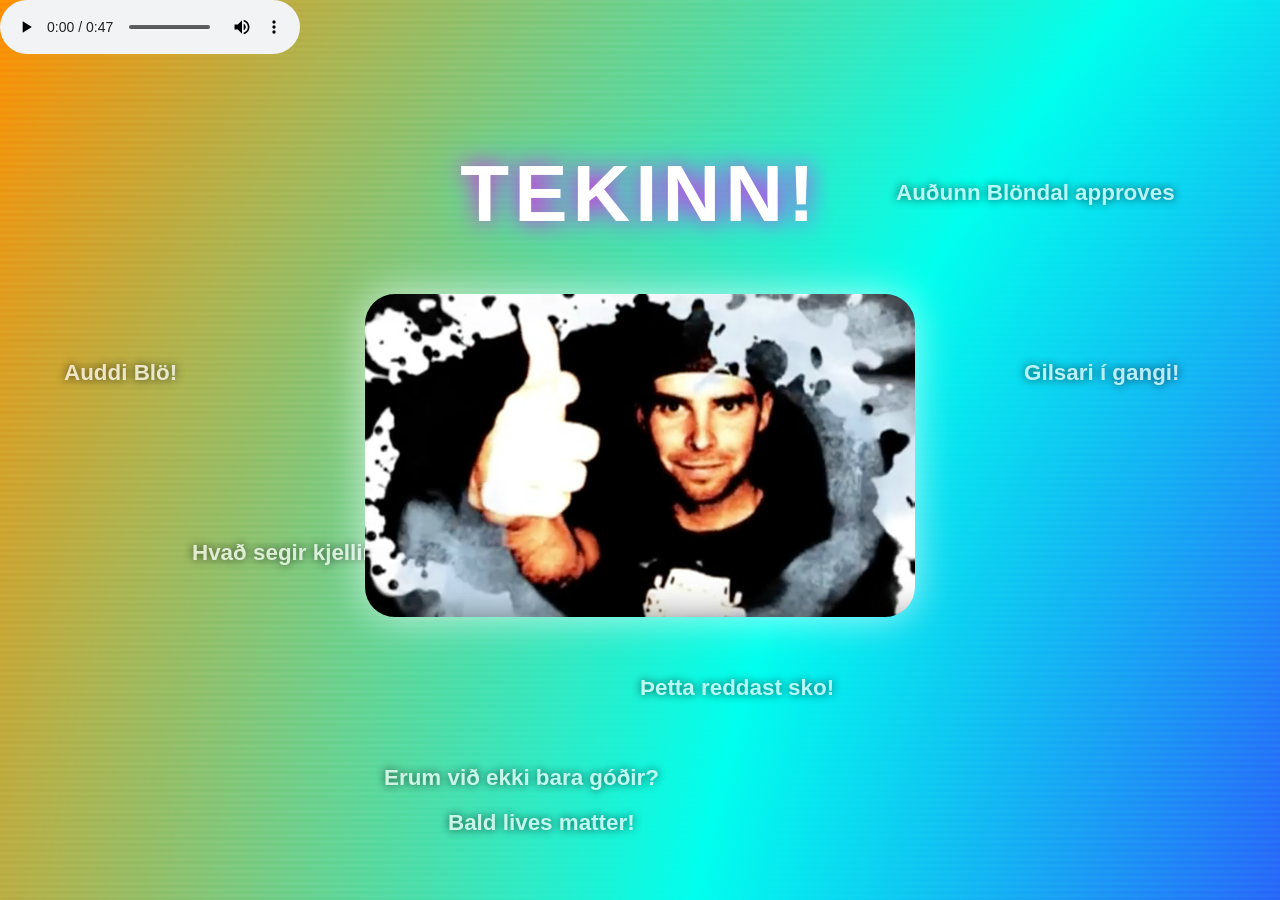
==== index.html @ b07363fd "Replace audio element and update button functionality" ====
<!DOCTYPE html>
<html lang="en">
<head>
<!-- Google tag (gtag.js) -->
<script async src="https://www.googletagmanager.com/gtag/js?id=G-28730J465E"></script>
<script>
  window.dataLayer = window.dataLayer || [];
  function gtag(){dataLayer.push(arguments);}
  gtag('js', new Date());

  gtag('config', 'G-28730J465E');
</script>
<script async src="https://pagead2.googlesyndication.com/pagead/js/adsbygoogle.js?client=ca-pub-3914055246394902"
     crossorigin="anonymous"></script>

<meta charset="UTF-8" />
<meta name="viewport" content="width=device-width, initial-scale=1.0" />
<title>TEKINN</title>
<link rel="preconnect" href="https://fonts.googleapis.com">
<link rel="preconnect" href="https://fonts.gstatic.com" crossorigin>
<link href="https://fonts.googleapis.com/css2?family=Orbitron:wght@400;700&family=Montserrat:wght@300;600&a… rel="stylesheet">
 
  <style>
    body {
      margin: 0;
      padding: 0;
      background: radial-gradient(circle at center, #ff0099, #4200ff, #00ffee, #ff8c00);
      background-size: 400% 400%;
      animation: bgShift 12s ease infinite;
      color: white;
      font-family: 'Montserrat', sans-serif;
      overflow-x: hidden;
    }
 
    @keyframes bgShift {
      0% { background-position: 0% 50%; }
      50% { background-position: 100% 50%; }
      100% { background-position: 0% 50%; }
    }
 
    /* Flying rotating quotes */
    .quote {
      position: absolute;
      color: #fff;
      font-size: 1.4rem;
      font-weight: 600;
      opacity: 0.7;
      animation: floatQuote 12s linear infinite;
      pointer-events: none;
      text-shadow: 0 0 10px black;
    }
 
    @keyframes floatQuote {
      0% { transform: translateY(0) rotate(0deg); opacity: 0.3; }
      50% { transform: translateY(-200px) rotate(180deg); opacity: 1; }
      100% { transform: translateY(0) rotate(360deg); opacity: 0.3; }
    }
 
    .container {
      text-align: center;
      margin-top: 10vh;
      position: relative;
      z-index: 10;
    }
 
    h1 {
      font-family: 'Orbitron', sans-serif;
      font-size: 5rem;
      letter-spacing: 5px;
      text-shadow: 0 0 25px #ff00f2, 0 0 50px #00ffe1;
      transition: all 0.3s;
      cursor: pointer;
      animation: pulse 3s infinite alternate;
    }
 
    h1:hover {
      transform: scale(1.15) rotate(4deg);
    }
 
    @keyframes pulse {
      from { text-shadow: 0 0 20px #ff00f2; }
      to { text-shadow: 0 0 60px #00ffe1; }
    }
 
    img {
      width: 55%;
      max-width: 550px;
      border-radius: 30px;
      box-shadow: 0 0 40px rgba(255, 255, 255, 0.7);
      animation: float 5s ease-in-out infinite;
      transition: 0.4s;
      cursor: pointer;
    }
 
    /* Hover chaos */
    img:hover {
      transform: scale(1.2) rotate(8deg);
      filter: hue-rotate(150deg) saturate(2);
      box-shadow: 0 0 80px #ffffff;
    }
 
    @keyframes float {
      0% { transform: translateY(0px); }
      50% { transform: translateY(-20px); }
      100% { transform: translateY(0px); }
    }
 
    /* Scanlines for retro chaos */
    .scanline {
      position: fixed;
      top: 0;
      left: 0;
      width: 100%;
      height: 100%;
      background: repeating-linear-gradient(
        to bottom,
        rgba(255,255,255,0.05) 0px,
        rgba(255,255,255,0.05) 3px,
        transparent 3px,
        transparent 6px
      );
      pointer-events: none;
      mix-blend-mode: overlay;
      animation: scan 7s linear infinite;
    }
 
    @keyframes scan {
      0% { transform: translateY(-100%); }
      100% { transform: translateY(100%); }
    }
 
  </style>
</head>
 
<body>
  <audio controls>
    <source src="nidurhal.mp3" type="audio/mpeg">
  </audio>
  <div class="scanline"></div>

  <div class="quote" style="top: 40%; left: 5%; animation-delay: 0s;">Auddi Blö!</div>
  <div class="quote" style="top: 60%; left: 15%; animation-delay: 2s;">Hvað segir kjellinn!</div>
  <div class="quote" style="top: 40%; left: 80%; animation-delay: 4s;">Gilsari í gangi!</div>
  <div class="quote" style="top: 75%; left: 50%; animation-delay: 1s;">Þetta reddast sko!</div>
  <div class="quote" style="top: 20%; left: 70%; animation-delay: 3s;">Auðunn Blöndal approves</div>
  <div class="quote" style="top: 85%; left: 30%; animation-delay: 5s;">Erum við ekki bara góðir?</div>
  <div class="quote" style="top: 90%; left: 35%; animation-delay: 0s;">Bald lives matter!</div>
  <div class="container">
    <h1>TEKINN!</h1>
     <!-- 
    <button onclick="document.getElemendById('bgmusic').muted = false;"></button>
    -->
    <img src="auddi-tekinn.jpg" alt="TEKINN" />
  </div>
</body>
</html>
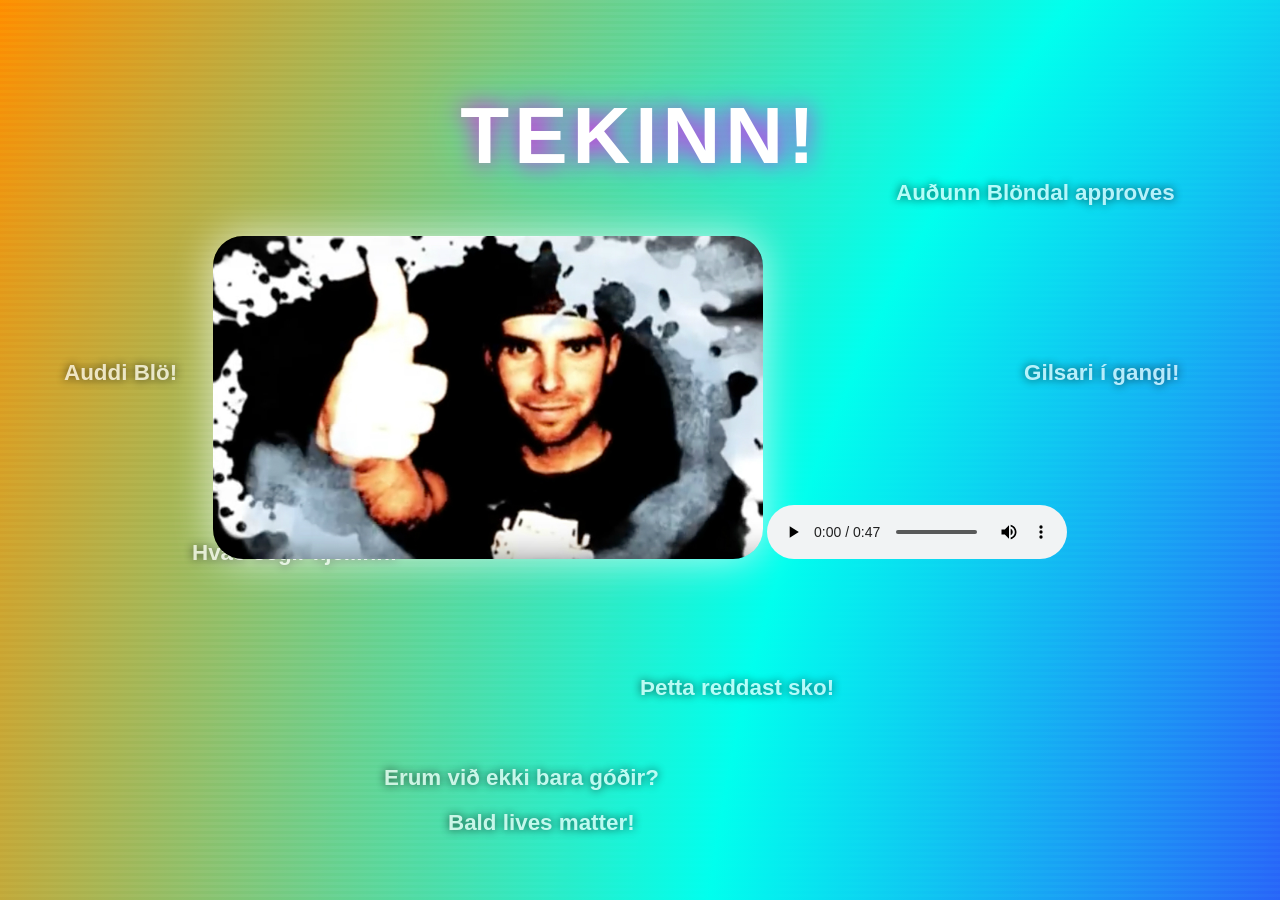
==== commit 97f2d38b: "Update audio element for autoplay functionality Removed the previous audio element and added a new o" ====
--- a/index.html
+++ b/index.html
@@ -133,9 +133,7 @@
 </head>
  
 <body>
-  <audio controls>
-    <source src="nidurhal.mp3" type="audio/mpeg">
-  </audio>
+
   <div class="scanline"></div>
 
   <div class="quote" style="top: 40%; left: 5%; animation-delay: 0s;">Auddi Blö!</div>
@@ -151,6 +149,9 @@
     <button onclick="document.getElemendById('bgmusic').muted = false;"></button>
     -->
     <img src="auddi-tekinn.jpg" alt="TEKINN" />
+      <audio controls autoplay>
+    <source src="nidurhal.mp3" type="audio/mpeg">
+  </audio>
   </div>
 </body>
 </html>
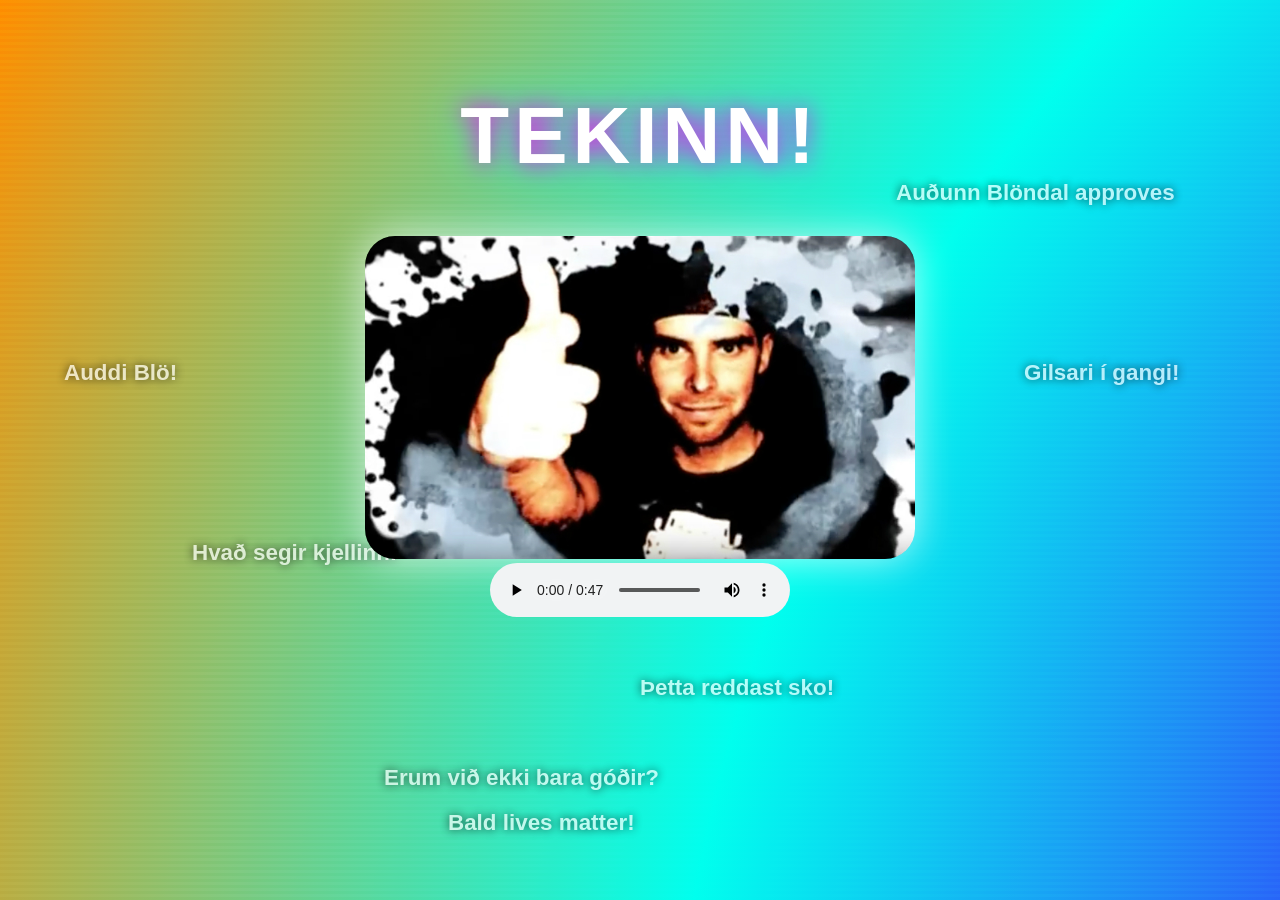
==== commit 26efbc0d: "Fix audio tag formatting in index.html" ====
--- a/index.html
+++ b/index.html
@@ -149,7 +149,8 @@
     <button onclick="document.getElemendById('bgmusic').muted = false;"></button>
     -->
     <img src="auddi-tekinn.jpg" alt="TEKINN" />
-      <audio controls autoplay>
+  </br>
+    <audio controls autoplay>
     <source src="nidurhal.mp3" type="audio/mpeg">
   </audio>
   </div>
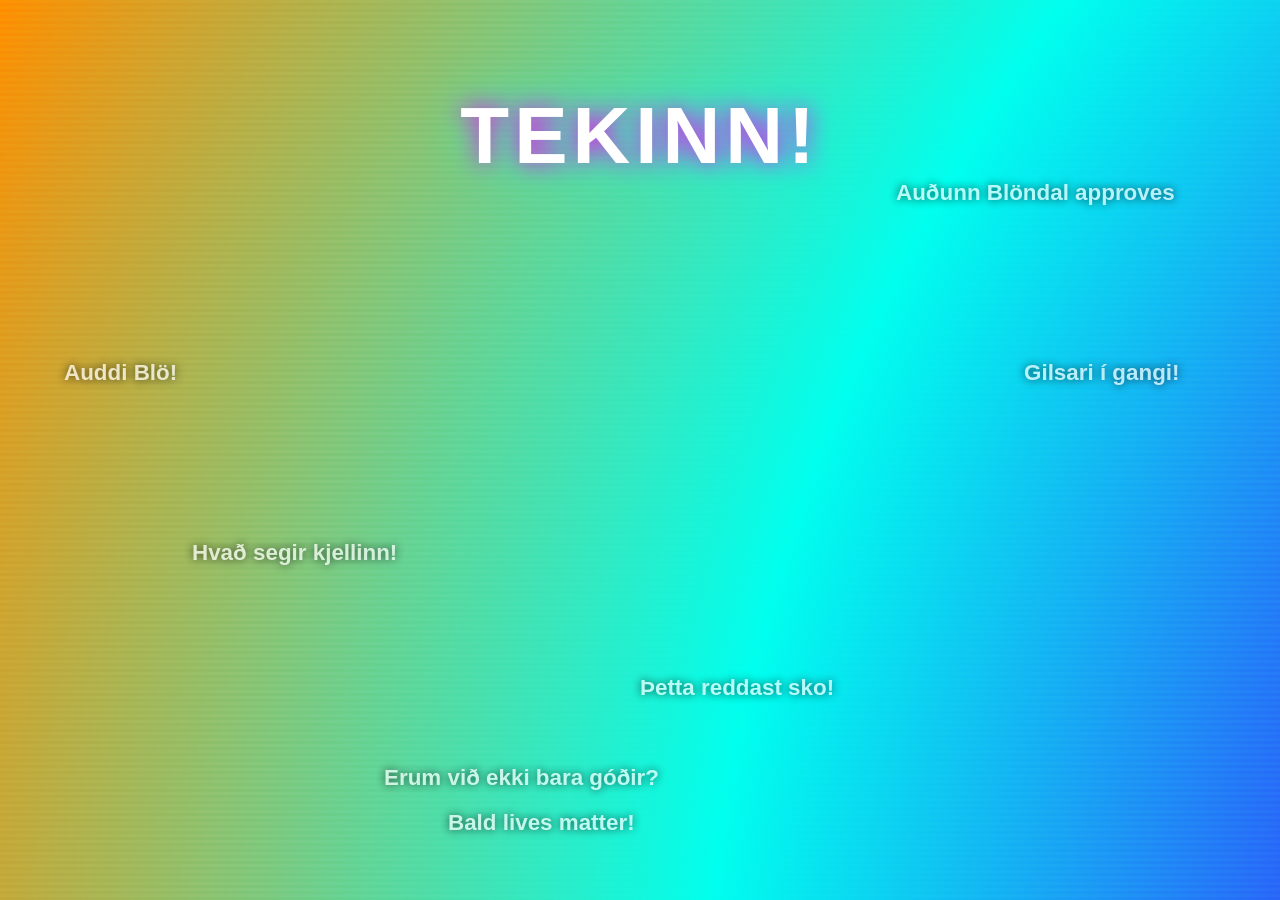
==== commit 78a0fede: "Embed YouTube playlist and modify media elements Added an iframe to embed a YouTube playlist and com" ====
--- a/index.html
+++ b/index.html
@@ -144,15 +144,23 @@
   <div class="quote" style="top: 85%; left: 30%; animation-delay: 5s;">Erum við ekki bara góðir?</div>
   <div class="quote" style="top: 90%; left: 35%; animation-delay: 0s;">Bald lives matter!</div>
   <div class="container">
-    <h1>TEKINN!</h1>
+    <h1>TEKINN!</h1><iframe width="560" height="315"
+    src="https://www.youtube.com/embed/83K-0HZ6uz8?list=PLht1ZsTHlElLgAytIuBa7Fp9qS8Mh4a9h"
+    title="YouTube playlist"
+    frameborder="0"
+    allow="accelerometer; autoplay; clipboard-write; encrypted-media; gyroscope; picture-in-picture"
+    allowfullscreen>
+</iframe>
+
      <!-- 
     <button onclick="document.getElemendById('bgmusic').muted = false;"></button>
     -->
-    <img src="auddi-tekinn.jpg" alt="TEKINN" />
+   <!-- <img src="auddi-tekinn.jpg" alt="TEKINN" />
   </br>
     <audio controls autoplay>
     <source src="nidurhal.mp3" type="audio/mpeg">
   </audio>
+    -->
   </div>
 </body>
 </html>
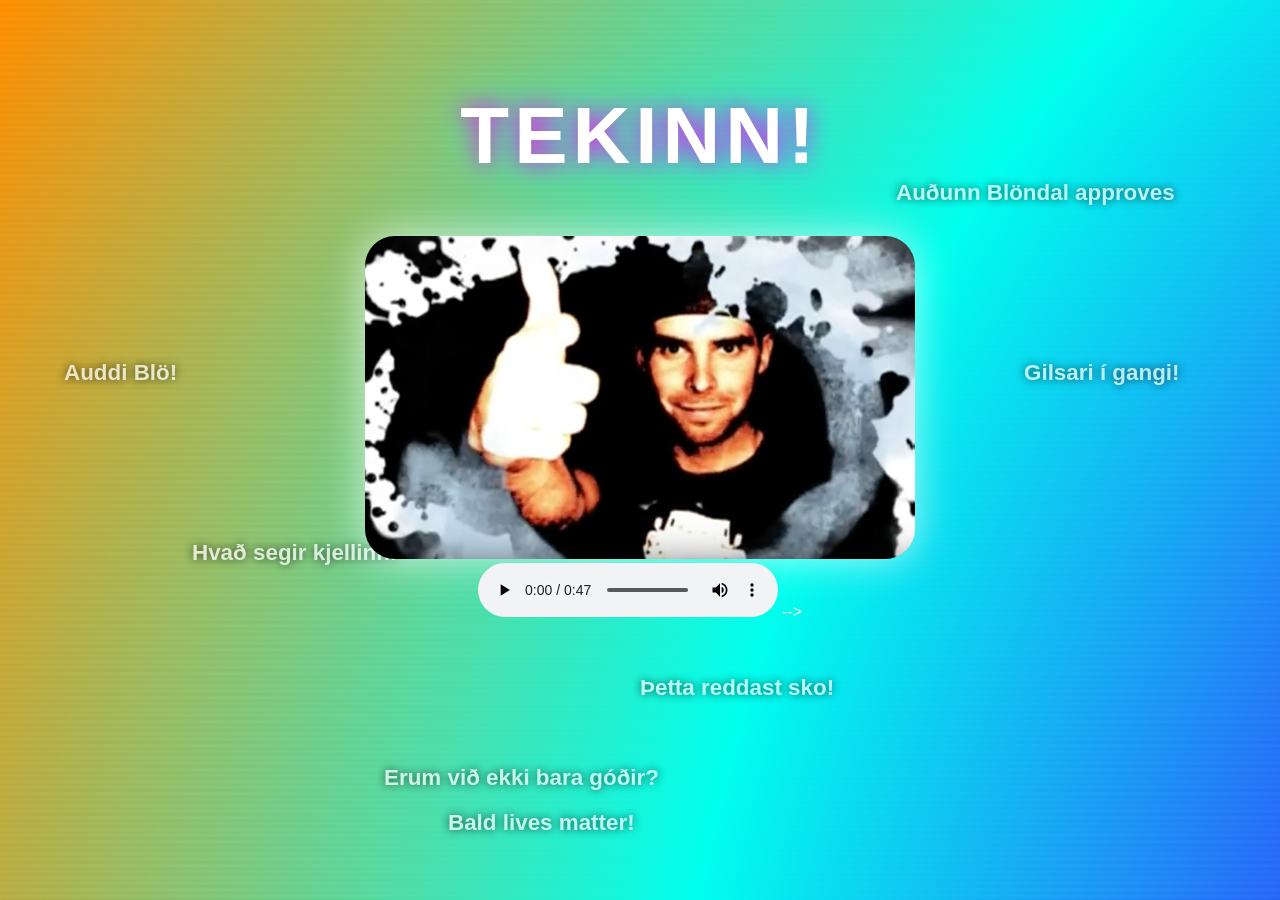
==== commit d46036d7: "Update index.html" ====
--- a/index.html
+++ b/index.html
@@ -144,18 +144,8 @@
   <div class="quote" style="top: 85%; left: 30%; animation-delay: 5s;">Erum við ekki bara góðir?</div>
   <div class="quote" style="top: 90%; left: 35%; animation-delay: 0s;">Bald lives matter!</div>
   <div class="container">
-    <h1>TEKINN!</h1><iframe width="560" height="315"
-    src="https://www.youtube.com/embed/83K-0HZ6uz8?list=PLht1ZsTHlElLgAytIuBa7Fp9qS8Mh4a9h"
-    title="YouTube playlist"
-    frameborder="0"
-    allow="accelerometer; autoplay; clipboard-write; encrypted-media; gyroscope; picture-in-picture"
-    allowfullscreen>
-</iframe>
-
-     <!-- 
-    <button onclick="document.getElemendById('bgmusic').muted = false;"></button>
-    -->
-   <!-- <img src="auddi-tekinn.jpg" alt="TEKINN" />
+   <h1>TEKINN!</h1>
+     <a href="horfa.html"><img src="auddi-tekinn.jpg" alt="TEKINN" /></a>
   </br>
     <audio controls autoplay>
     <source src="nidurhal.mp3" type="audio/mpeg">
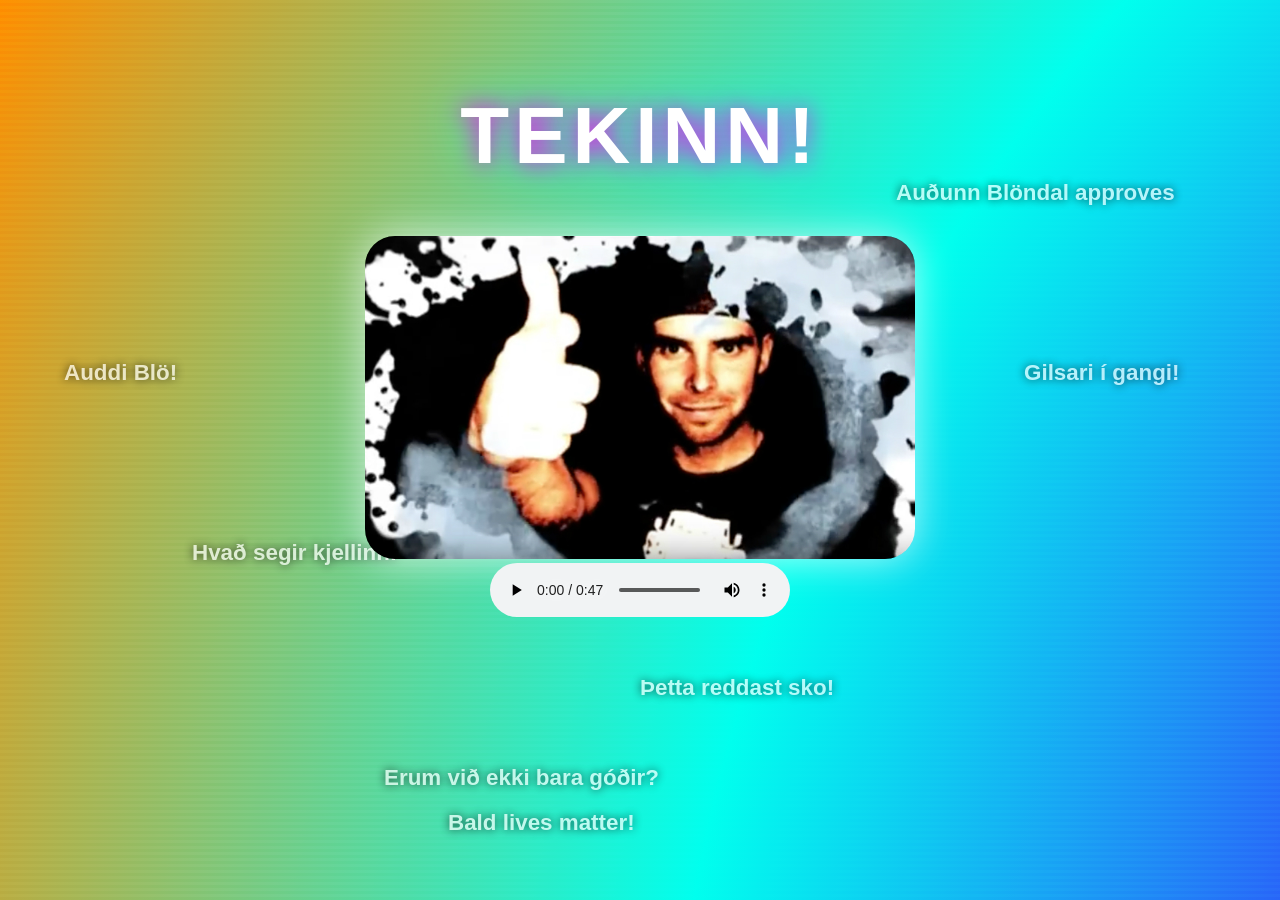
==== commit bbed0f83: "took out empty -->" ====
--- a/index.html
+++ b/index.html
@@ -150,7 +150,6 @@
     <audio controls autoplay>
     <source src="nidurhal.mp3" type="audio/mpeg">
   </audio>
-    -->
   </div>
 </body>
 </html>
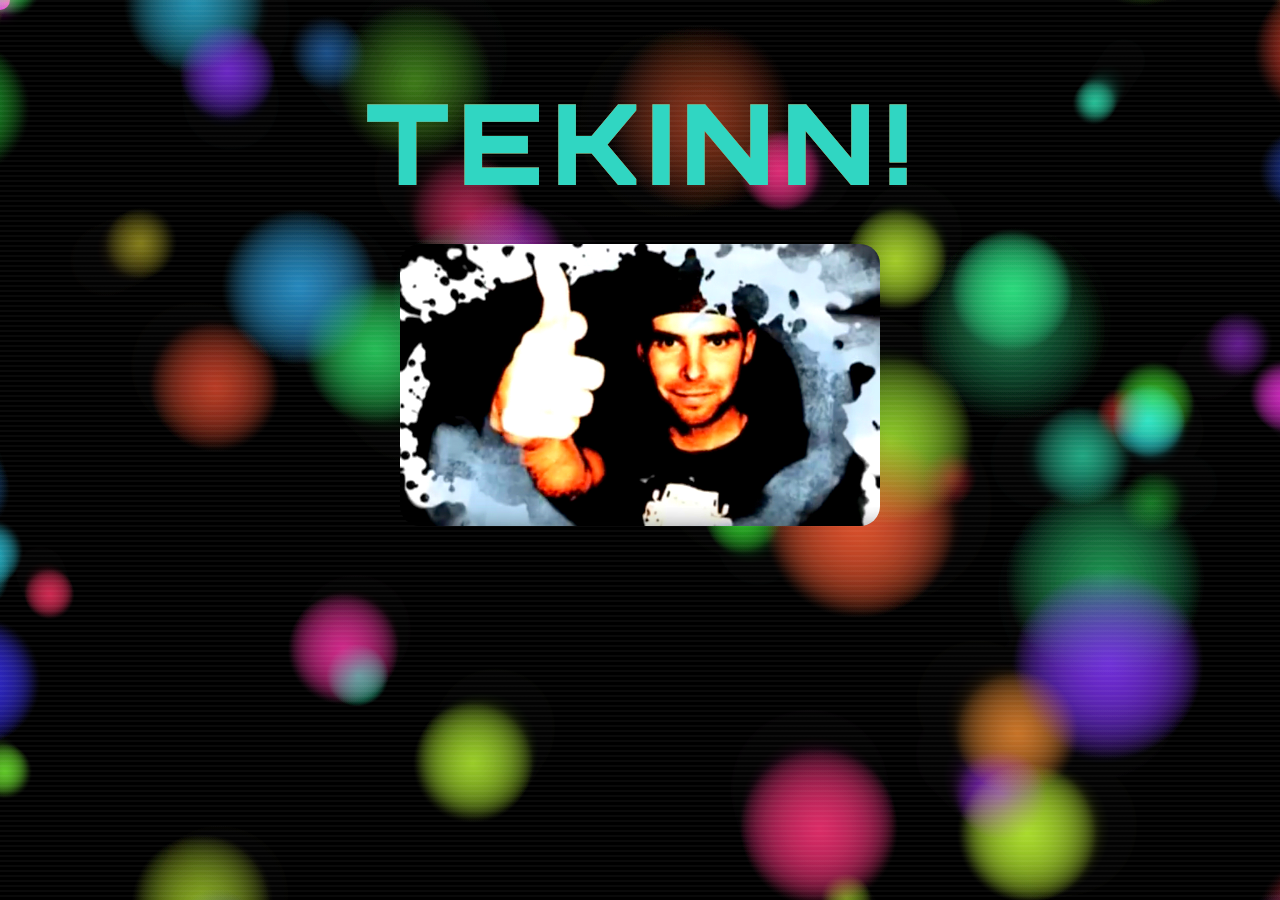
==== commit 1034c1bd: "tekinn 3.0" ====
--- a/index.html
+++ b/index.html
@@ -1,155 +1,425 @@
 <!DOCTYPE html>
 <html lang="en">
 <head>
-<!-- Google tag (gtag.js) -->
-<script async src="https://www.googletagmanager.com/gtag/js?id=G-28730J465E"></script>
-<script>
-  window.dataLayer = window.dataLayer || [];
-  function gtag(){dataLayer.push(arguments);}
-  gtag('js', new Date());
-
-  gtag('config', 'G-28730J465E');
-</script>
-<script async src="https://pagead2.googlesyndication.com/pagead/js/adsbygoogle.js?client=ca-pub-3914055246394902"
-     crossorigin="anonymous"></script>
-
-<meta charset="UTF-8" />
-<meta name="viewport" content="width=device-width, initial-scale=1.0" />
-<title>TEKINN</title>
-<link rel="preconnect" href="https://fonts.googleapis.com">
-<link rel="preconnect" href="https://fonts.gstatic.com" crossorigin>
-<link href="https://fonts.googleapis.com/css2?family=Orbitron:wght@400;700&family=Montserrat:wght@300;600&a… rel="stylesheet">
- 
+  <!-- Google Analytics -->
+  <script async src="https://www.googletagmanager.com/gtag/js?id=G-28730J465E"></script>
+  <script>
+    window.dataLayer = window.dataLayer || [];
+    function gtag() { dataLayer.push(arguments); }
+    gtag('js', new Date());
+    gtag('config', 'G-28730J465E');
+  </script>
+
+  <!-- Google AdSense -->
+  <script async src="https://pagead2.googlesyndication.com/pagead/js/adsbygoogle.js?client=ca-pub-3914055246394902" crossorigin="anonymous"></script>
+
+  <meta charset="UTF-8" />
+  <meta name="viewport" content="width=device-width, initial-scale=1.0" />
+  <title>TEKINN</title>
+
+  <link rel="preconnect" href="https://fonts.googleapis.com">
+  <link rel="preconnect" href="https://fonts.gstatic.com" crossorigin>
+  <link href="https://fonts.googleapis.com/css2?family=Orbitron:wght@400;700;900&family=Montserrat:wght@300;600&display=swap" rel="stylesheet">
+
   <style>
+    *, *::before, *::after { box-sizing: border-box; }
+
     body {
       margin: 0;
       padding: 0;
-      background: radial-gradient(circle at center, #ff0099, #4200ff, #00ffee, #ff8c00);
-      background-size: 400% 400%;
-      animation: bgShift 12s ease infinite;
+      background: #000;
       color: white;
       font-family: 'Montserrat', sans-serif;
       overflow-x: hidden;
-    }
- 
-    @keyframes bgShift {
-      0% { background-position: 0% 50%; }
-      50% { background-position: 100% 50%; }
-      100% { background-position: 0% 50%; }
-    }
- 
-    /* Flying rotating quotes */
+      cursor: none;
+    }
+
+    /* ── CURSOR ── */
+    #cursor {
+      position: fixed;
+      width: 20px;
+      height: 20px;
+      border-radius: 50%;
+      background: #ff00f2;
+      mix-blend-mode: difference;
+      pointer-events: none;
+      z-index: 99999;
+      transform: translate(-50%, -50%);
+      transition: width 0.1s, height 0.1s;
+      box-shadow: 0 0 15px #ff00f2;
+    }
+
+    /* ── CANVAS BACKGROUND ── */
+    #bgCanvas {
+      position: fixed;
+      inset: 0;
+      z-index: 0;
+    }
+
+    /* ── GLITCH OVERLAY ── */
+    .glitch-overlay {
+      position: fixed;
+      inset: 0;
+      pointer-events: none;
+      z-index: 1;
+      animation: glitchFlash 0.08s steps(1) infinite;
+      opacity: 0;
+    }
+    @keyframes glitchFlash {
+      0%   { opacity: 0; background: rgba(255,0,0,0.03); transform: translateX(0); }
+      10%  { opacity: 1; background: rgba(0,255,255,0.05); transform: translateX(-4px); }
+      20%  { opacity: 0; }
+      85%  { opacity: 0; }
+      90%  { opacity: 1; background: rgba(255,0,255,0.04); transform: translateX(3px) skewX(2deg); }
+      100% { opacity: 0; transform: translateX(0); }
+    }
+
+    /* ── SCANLINES ── */
+    .scanline {
+      position: fixed;
+      inset: 0;
+      background: repeating-linear-gradient(
+        to bottom,
+        rgba(255,255,255,0.04) 0px,
+        rgba(255,255,255,0.04) 2px,
+        transparent 2px,
+        transparent 5px
+      );
+      pointer-events: none;
+      z-index: 2;
+      animation: scan 4s linear infinite;
+    }
+    @keyframes scan {
+      0%   { transform: translateY(-100%); }
+      100% { transform: translateY(100%); }
+    }
+
+    /* ── FLOATING QUOTES ── */
     .quote {
-      position: absolute;
+      position: fixed;
       color: #fff;
-      font-size: 1.4rem;
-      font-weight: 600;
-      opacity: 0.7;
-      animation: floatQuote 12s linear infinite;
-      pointer-events: none;
-      text-shadow: 0 0 10px black;
-    }
- 
-    @keyframes floatQuote {
-      0% { transform: translateY(0) rotate(0deg); opacity: 0.3; }
-      50% { transform: translateY(-200px) rotate(180deg); opacity: 1; }
-      100% { transform: translateY(0) rotate(360deg); opacity: 0.3; }
-    }
- 
+      font-weight: 700;
+      pointer-events: none;
+      text-shadow: 0 0 8px currentColor;
+      z-index: 3;
+      white-space: nowrap;
+      will-change: transform;
+    }
+
+    /* ── CONTAINER ── */
     .container {
-      text-align: center;
-      margin-top: 10vh;
       position: relative;
       z-index: 10;
-    }
- 
+      text-align: center;
+      padding-top: 8vh;
+      min-height: 100vh;
+    }
+
+    /* ── HEADING ── */
     h1 {
       font-family: 'Orbitron', sans-serif;
-      font-size: 5rem;
-      letter-spacing: 5px;
-      text-shadow: 0 0 25px #ff00f2, 0 0 50px #00ffe1;
-      transition: all 0.3s;
-      cursor: pointer;
-      animation: pulse 3s infinite alternate;
-    }
- 
-    h1:hover {
-      transform: scale(1.15) rotate(4deg);
-    }
- 
-    @keyframes pulse {
-      from { text-shadow: 0 0 20px #ff00f2; }
-      to { text-shadow: 0 0 60px #00ffe1; }
-    }
- 
-    img {
-      width: 55%;
-      max-width: 550px;
-      border-radius: 30px;
-      box-shadow: 0 0 40px rgba(255, 255, 255, 0.7);
-      animation: float 5s ease-in-out infinite;
-      transition: 0.4s;
-      cursor: pointer;
-    }
- 
-    /* Hover chaos */
-    img:hover {
-      transform: scale(1.2) rotate(8deg);
-      filter: hue-rotate(150deg) saturate(2);
-      box-shadow: 0 0 80px #ffffff;
-    }
- 
-    @keyframes float {
-      0% { transform: translateY(0px); }
-      50% { transform: translateY(-20px); }
-      100% { transform: translateY(0px); }
-    }
- 
-    /* Scanlines for retro chaos */
-    .scanline {
-      position: fixed;
-      top: 0;
-      left: 0;
-      width: 100%;
-      height: 100%;
-      background: repeating-linear-gradient(
-        to bottom,
-        rgba(255,255,255,0.05) 0px,
-        rgba(255,255,255,0.05) 3px,
-        transparent 3px,
-        transparent 6px
-      );
-      pointer-events: none;
-      mix-blend-mode: overlay;
-      animation: scan 7s linear infinite;
-    }
- 
-    @keyframes scan {
-      0% { transform: translateY(-100%); }
-      100% { transform: translateY(100%); }
-    }
- 
+      font-size: clamp(3rem, 10vw, 7rem);
+      font-weight: 900;
+      letter-spacing: 8px;
+      margin: 0 0 2rem;
+      cursor: none;
+      position: relative;
+      display: inline-block;
+      animation: titleWobble 2s ease-in-out infinite;
+    }
+    h1::before,
+    h1::after {
+      content: 'TEKINN!';
+      position: absolute;
+      inset: 0;
+      opacity: 0.8;
+    }
+    h1::before {
+      color: #ff0000;
+      animation: glitchL 3s infinite steps(1);
+    }
+    h1::after {
+      color: #00ffee;
+      animation: glitchR 2.5s infinite steps(1);
+    }
+    @keyframes glitchL {
+      0%,90%,100% { transform: translate(0); clip-path: none; }
+      92%  { transform: translate(-6px, 2px); clip-path: inset(20% 0 60% 0); }
+      94%  { transform: translate(4px, -3px); clip-path: inset(60% 0 10% 0); }
+      96%  { transform: translate(-2px, 1px); clip-path: inset(40% 0 40% 0); }
+    }
+    @keyframes glitchR {
+      0%,88%,100% { transform: translate(0); clip-path: none; }
+      90%  { transform: translate(6px, -2px); clip-path: inset(10% 0 70% 0); }
+      93%  { transform: translate(-4px, 3px); clip-path: inset(70% 0 5% 0); }
+      96%  { transform: translate(2px, -1px); clip-path: inset(30% 0 50% 0); }
+    }
+    @keyframes titleWobble {
+      0%,100% { transform: rotate(-1deg) scale(1); }
+      25%  { transform: rotate(2deg) scale(1.03); }
+      50%  { transform: rotate(-0.5deg) scale(0.98); }
+      75%  { transform: rotate(1.5deg) scale(1.02); }
+    }
+
+    /* ── IMAGE ── */
+    img.hero {
+      width: 50%;
+      max-width: 480px;
+      border-radius: 20px;
+      cursor: none;
+      position: relative;
+      display: block;
+      margin: 0 auto;
+      animation: imgChaos 6s ease-in-out infinite;
+      filter: saturate(1.5) contrast(1.1);
+      transition: filter 0.3s;
+    }
+    img.hero:hover {
+      filter: hue-rotate(180deg) saturate(3) contrast(1.5);
+      animation: imgPanic 0.3s steps(1) infinite;
+    }
+    @keyframes imgChaos {
+      0%   { transform: translateY(0)    rotate(0deg)   scale(1); }
+      20%  { transform: translateY(-15px) rotate(-2deg) scale(1.02); }
+      40%  { transform: translateY(5px)  rotate(3deg)   scale(0.98); }
+      60%  { transform: translateY(-10px) rotate(-1deg) scale(1.03); }
+      80%  { transform: translateY(8px)  rotate(2deg)   scale(0.99); }
+      100% { transform: translateY(0)    rotate(0deg)   scale(1); }
+    }
+    @keyframes imgPanic {
+      0%  { transform: translate(-5px, 3px)  rotate(-3deg) scale(1.1); filter: hue-rotate(0deg)   saturate(3); }
+      25% { transform: translate(5px, -3px)  rotate(5deg)  scale(1.15); filter: hue-rotate(90deg)  saturate(4); }
+      50% { transform: translate(-3px, -5px) rotate(-2deg) scale(1.05); filter: hue-rotate(180deg) saturate(3); }
+      75% { transform: translate(4px, 4px)   rotate(4deg)  scale(1.12); filter: hue-rotate(270deg) saturate(4); }
+    }
+
+    /* ── CURSOR TRAIL PARTICLES ── */
+    .particle {
+      position: fixed;
+      pointer-events: none;
+      border-radius: 50%;
+      z-index: 99998;
+      animation: particleFade 0.6s ease-out forwards;
+    }
+    @keyframes particleFade {
+      0%   { opacity: 1; transform: scale(1); }
+      100% { opacity: 0; transform: scale(0) translateY(-30px); }
+    }
+
+    /* ── CLICK BURST ── */
+    .burst {
+      position: fixed;
+      pointer-events: none;
+      z-index: 99997;
+      font-family: 'Orbitron', sans-serif;
+      font-weight: 900;
+      font-size: 2rem;
+      color: #fff;
+      text-shadow: 0 0 10px currentColor;
+      animation: burstAway 0.7s ease-out forwards;
+    }
+    @keyframes burstAway {
+      0%   { opacity: 1; transform: translate(-50%,-50%) scale(0.5); }
+      50%  { opacity: 1; transform: translate(-50%,-120%) scale(1.2); }
+      100% { opacity: 0; transform: translate(-50%,-200%) scale(0.8); }
+    }
   </style>
 </head>
- 
 <body>
 
+  <canvas id="bgCanvas"></canvas>
+  <div class="glitch-overlay"></div>
   <div class="scanline"></div>
-
-  <div class="quote" style="top: 40%; left: 5%; animation-delay: 0s;">Auddi Blö!</div>
-  <div class="quote" style="top: 60%; left: 15%; animation-delay: 2s;">Hvað segir kjellinn!</div>
-  <div class="quote" style="top: 40%; left: 80%; animation-delay: 4s;">Gilsari í gangi!</div>
-  <div class="quote" style="top: 75%; left: 50%; animation-delay: 1s;">Þetta reddast sko!</div>
-  <div class="quote" style="top: 20%; left: 70%; animation-delay: 3s;">Auðunn Blöndal approves</div>
-  <div class="quote" style="top: 85%; left: 30%; animation-delay: 5s;">Erum við ekki bara góðir?</div>
-  <div class="quote" style="top: 90%; left: 35%; animation-delay: 0s;">Bald lives matter!</div>
+  <div id="cursor"></div>
+
+  <!-- Floating quotes injected by JS -->
+
   <div class="container">
-   <h1>TEKINN!</h1>
-     <a href="horfa.html"><img src="auddi-tekinn.jpg" alt="TEKINN" /></a>
-  </br>
-    <audio controls autoplay>
+    <h1>TEKINN!</h1>
+    <a href="horfa.html" id="heroLink">
+      <img class="hero" src="auddi-tekinn.jpg" alt="TEKINN" id="heroImg" />
+    </a>
+  </div>
+
+  <audio id="bgAudio" loop>
     <source src="nidurhal.mp3" type="audio/mpeg">
   </audio>
-  </div>
+
+  <script>
+    /* ── AUDIO AUTOPLAY ── */
+    const audio = document.getElementById('bgAudio');
+    audio.play().catch(() => {
+      const unlock = () => {
+        audio.play();
+        ['click','keydown','touchstart'].forEach(e => document.removeEventListener(e, unlock));
+      };
+      ['click','keydown','touchstart'].forEach(e => document.addEventListener(e, unlock));
+    });
+
+    /* ── CUSTOM CURSOR ── */
+    const cursor = document.getElementById('cursor');
+    let mx = -100, my = -100;
+    document.addEventListener('mousemove', e => {
+      mx = e.clientX; my = e.clientY;
+      cursor.style.left = mx + 'px';
+      cursor.style.top  = my + 'px';
+      spawnParticle(mx, my);
+    });
+
+    /* ── CURSOR TRAIL ── */
+    const colors = ['#ff00f2','#00ffee','#ff8c00','#ff0055','#aaff00'];
+    function spawnParticle(x, y) {
+      const p = document.createElement('div');
+      p.className = 'particle';
+      const size = Math.random() * 12 + 4;
+      p.style.cssText = `
+        left:${x}px; top:${y}px;
+        width:${size}px; height:${size}px;
+        background:${colors[Math.floor(Math.random()*colors.length)]};
+        box-shadow: 0 0 ${size}px currentColor;
+        transform: translate(-50%,-50%);
+      `;
+      document.body.appendChild(p);
+      setTimeout(() => p.remove(), 600);
+    }
+
+    /* ── CLICK BURST ── */
+    const bursts = ['TEKINN!','😱','BLÖNDAL','AUDDI','WTF','ÞÚ!!','GILSARI','!!!!!'];
+    document.addEventListener('click', e => {
+      const b = document.createElement('div');
+      b.className = 'burst';
+      b.textContent = bursts[Math.floor(Math.random()*bursts.length)];
+      b.style.cssText = `
+        left:${e.clientX}px; top:${e.clientY}px;
+        color:${colors[Math.floor(Math.random()*colors.length)]};
+      `;
+      document.body.appendChild(b);
+      setTimeout(() => b.remove(), 700);
+    });
+
+    /* ── ANIMATED CANVAS BACKGROUND ── */
+    const canvas = document.getElementById('bgCanvas');
+    const ctx    = canvas.getContext('2d');
+    let W, H, particles = [];
+
+    function resize() {
+      W = canvas.width  = window.innerWidth;
+      H = canvas.height = window.innerHeight;
+    }
+    resize();
+    window.addEventListener('resize', resize);
+
+    // Spawn background orbs
+    for (let i = 0; i < 60; i++) {
+      particles.push({
+        x: Math.random() * 1920,
+        y: Math.random() * 1080,
+        r: Math.random() * 80 + 20,
+        dx: (Math.random() - 0.5) * 2,
+        dy: (Math.random() - 0.5) * 2,
+        hue: Math.random() * 360,
+        dh: (Math.random() - 0.5) * 3,
+        alpha: Math.random() * 0.4 + 0.1,
+      });
+    }
+
+    function drawBg() {
+      ctx.fillStyle = 'rgba(0,0,0,0.15)';
+      ctx.fillRect(0, 0, W, H);
+
+      for (const p of particles) {
+        p.x  += p.dx; p.y  += p.dy; p.hue += p.dh;
+        if (p.x < -p.r) p.x = W + p.r;
+        if (p.x > W+p.r) p.x = -p.r;
+        if (p.y < -p.r) p.y = H + p.r;
+        if (p.y > H+p.r) p.y = -p.r;
+
+        const grad = ctx.createRadialGradient(p.x, p.y, 0, p.x, p.y, p.r);
+        grad.addColorStop(0, `hsla(${p.hue},100%,60%,${p.alpha})`);
+        grad.addColorStop(1, `hsla(${p.hue},100%,60%,0)`);
+        ctx.beginPath();
+        ctx.arc(p.x, p.y, p.r, 0, Math.PI * 2);
+        ctx.fillStyle = grad;
+        ctx.fill();
+      }
+      requestAnimationFrame(drawBg);
+    }
+    drawBg();
+
+    /* ── FLOATING QUOTES ── */
+    const quoteTexts = [
+      'Auddi Blö!','Hvað segir kjellinn!','Gilsari í gangi!',
+      'Þetta reddast sko!','Auðunn Blöndal approves','Erum við ekki bara góðir?',
+      'Bald lives matter!','TEKINN 🤯','ÞÚ VARST TEKINN','Blöndal out here!!',
+      '😂😂😂','KJELLINN!!','Hvað er í gangi??','ÓTRÚLEGT','holy moly',
+    ];
+
+    function spawnQuote() {
+      const el = document.createElement('div');
+      el.className = 'quote';
+      el.textContent = quoteTexts[Math.floor(Math.random() * quoteTexts.length)];
+
+      const size = Math.random() * 1.6 + 0.7;
+      const startX = Math.random() * window.innerWidth;
+      const startY = window.innerHeight + 40;
+      const endX   = startX + (Math.random() - 0.5) * 300;
+      const dur    = Math.random() * 6000 + 5000;
+
+      el.style.cssText = `
+        left: ${startX}px;
+        top:  ${startY}px;
+        font-size: ${size}rem;
+        color: hsl(${Math.random()*360},100%,70%);
+        transform: rotate(${(Math.random()-0.5)*30}deg);
+        transition: transform ${dur}ms linear, top ${dur}ms linear, left ${dur}ms linear, opacity ${dur}ms linear;
+        opacity: 0;
+      `;
+      document.body.appendChild(el);
+
+      requestAnimationFrame(() => {
+        requestAnimationFrame(() => {
+          el.style.top  = (Math.random() * -window.innerHeight * 0.8 - 40) + 'px';
+          el.style.left = endX + 'px';
+          el.style.opacity = (Math.random() * 0.6 + 0.4).toString();
+          el.style.transform = `rotate(${(Math.random()-0.5)*60}deg)`;
+        });
+      });
+
+      setTimeout(() => el.remove(), dur + 100);
+    }
+
+    // Spawn a quote every 400ms
+    setInterval(spawnQuote, 400);
+    // Seed a few immediately
+    for (let i = 0; i < 8; i++) setTimeout(spawnQuote, i * 120);
+
+    /* ── RANDOM TITLE COLOR FLASH ── */
+    const h1 = document.querySelector('h1');
+    setInterval(() => {
+      h1.style.color = `hsl(${Math.random()*360},100%,70%)`;
+    }, 300);
+
+    /* ── IMAGE RANDOM POSITION NUDGE ── */
+    const img = document.getElementById('heroImg');
+    setInterval(() => {
+      if (Math.random() < 0.15) {
+        img.style.filter = `hue-rotate(${Math.random()*360}deg) saturate(${2+Math.random()*3})`;
+        setTimeout(() => { img.style.filter = ''; }, 200);
+      }
+    }, 500);
+
+    /* ── PAGE SHAKE on cursor edge ── */
+    document.addEventListener('mousemove', e => {
+      const edge = 60;
+      const dL = e.clientX, dR = window.innerWidth - e.clientX;
+      const dT = e.clientY, dB = window.innerHeight - e.clientY;
+      if (Math.min(dL, dR, dT, dB) < edge) {
+        const dx = (Math.random()-0.5)*6;
+        const dy = (Math.random()-0.5)*6;
+        document.body.style.transform = `translate(${dx}px,${dy}px)`;
+        setTimeout(() => { document.body.style.transform = ''; }, 80);
+      }
+    });
+  </script>
 </body>
-</html>
+</html>
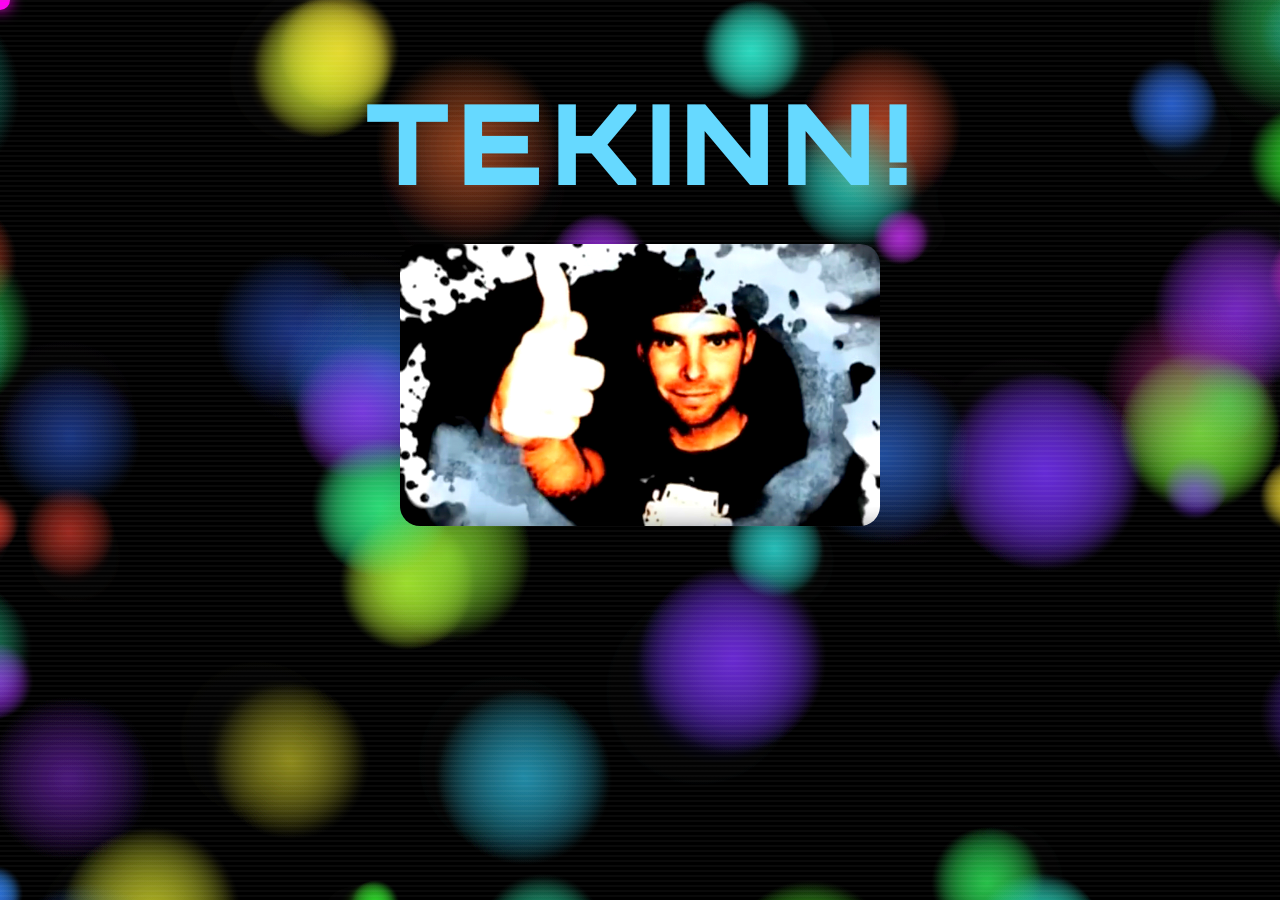
==== commit 4dcc1e2e: "fix invite token redirrect" ====
--- a/index.html
+++ b/index.html
@@ -20,210 +20,7 @@
   <link rel="preconnect" href="https://fonts.googleapis.com">
   <link rel="preconnect" href="https://fonts.gstatic.com" crossorigin>
   <link href="https://fonts.googleapis.com/css2?family=Orbitron:wght@400;700;900&family=Montserrat:wght@300;600&display=swap" rel="stylesheet">
-
-  <style>
-    *, *::before, *::after { box-sizing: border-box; }
-
-    body {
-      margin: 0;
-      padding: 0;
-      background: #000;
-      color: white;
-      font-family: 'Montserrat', sans-serif;
-      overflow-x: hidden;
-      cursor: none;
-    }
-
-    /* ── CURSOR ── */
-    #cursor {
-      position: fixed;
-      width: 20px;
-      height: 20px;
-      border-radius: 50%;
-      background: #ff00f2;
-      mix-blend-mode: difference;
-      pointer-events: none;
-      z-index: 99999;
-      transform: translate(-50%, -50%);
-      transition: width 0.1s, height 0.1s;
-      box-shadow: 0 0 15px #ff00f2;
-    }
-
-    /* ── CANVAS BACKGROUND ── */
-    #bgCanvas {
-      position: fixed;
-      inset: 0;
-      z-index: 0;
-    }
-
-    /* ── GLITCH OVERLAY ── */
-    .glitch-overlay {
-      position: fixed;
-      inset: 0;
-      pointer-events: none;
-      z-index: 1;
-      animation: glitchFlash 0.08s steps(1) infinite;
-      opacity: 0;
-    }
-    @keyframes glitchFlash {
-      0%   { opacity: 0; background: rgba(255,0,0,0.03); transform: translateX(0); }
-      10%  { opacity: 1; background: rgba(0,255,255,0.05); transform: translateX(-4px); }
-      20%  { opacity: 0; }
-      85%  { opacity: 0; }
-      90%  { opacity: 1; background: rgba(255,0,255,0.04); transform: translateX(3px) skewX(2deg); }
-      100% { opacity: 0; transform: translateX(0); }
-    }
-
-    /* ── SCANLINES ── */
-    .scanline {
-      position: fixed;
-      inset: 0;
-      background: repeating-linear-gradient(
-        to bottom,
-        rgba(255,255,255,0.04) 0px,
-        rgba(255,255,255,0.04) 2px,
-        transparent 2px,
-        transparent 5px
-      );
-      pointer-events: none;
-      z-index: 2;
-      animation: scan 4s linear infinite;
-    }
-    @keyframes scan {
-      0%   { transform: translateY(-100%); }
-      100% { transform: translateY(100%); }
-    }
-
-    /* ── FLOATING QUOTES ── */
-    .quote {
-      position: fixed;
-      color: #fff;
-      font-weight: 700;
-      pointer-events: none;
-      text-shadow: 0 0 8px currentColor;
-      z-index: 3;
-      white-space: nowrap;
-      will-change: transform;
-    }
-
-    /* ── CONTAINER ── */
-    .container {
-      position: relative;
-      z-index: 10;
-      text-align: center;
-      padding-top: 8vh;
-      min-height: 100vh;
-    }
-
-    /* ── HEADING ── */
-    h1 {
-      font-family: 'Orbitron', sans-serif;
-      font-size: clamp(3rem, 10vw, 7rem);
-      font-weight: 900;
-      letter-spacing: 8px;
-      margin: 0 0 2rem;
-      cursor: none;
-      position: relative;
-      display: inline-block;
-      animation: titleWobble 2s ease-in-out infinite;
-    }
-    h1::before,
-    h1::after {
-      content: 'TEKINN!';
-      position: absolute;
-      inset: 0;
-      opacity: 0.8;
-    }
-    h1::before {
-      color: #ff0000;
-      animation: glitchL 3s infinite steps(1);
-    }
-    h1::after {
-      color: #00ffee;
-      animation: glitchR 2.5s infinite steps(1);
-    }
-    @keyframes glitchL {
-      0%,90%,100% { transform: translate(0); clip-path: none; }
-      92%  { transform: translate(-6px, 2px); clip-path: inset(20% 0 60% 0); }
-      94%  { transform: translate(4px, -3px); clip-path: inset(60% 0 10% 0); }
-      96%  { transform: translate(-2px, 1px); clip-path: inset(40% 0 40% 0); }
-    }
-    @keyframes glitchR {
-      0%,88%,100% { transform: translate(0); clip-path: none; }
-      90%  { transform: translate(6px, -2px); clip-path: inset(10% 0 70% 0); }
-      93%  { transform: translate(-4px, 3px); clip-path: inset(70% 0 5% 0); }
-      96%  { transform: translate(2px, -1px); clip-path: inset(30% 0 50% 0); }
-    }
-    @keyframes titleWobble {
-      0%,100% { transform: rotate(-1deg) scale(1); }
-      25%  { transform: rotate(2deg) scale(1.03); }
-      50%  { transform: rotate(-0.5deg) scale(0.98); }
-      75%  { transform: rotate(1.5deg) scale(1.02); }
-    }
-
-    /* ── IMAGE ── */
-    img.hero {
-      width: 50%;
-      max-width: 480px;
-      border-radius: 20px;
-      cursor: none;
-      position: relative;
-      display: block;
-      margin: 0 auto;
-      animation: imgChaos 6s ease-in-out infinite;
-      filter: saturate(1.5) contrast(1.1);
-      transition: filter 0.3s;
-    }
-    img.hero:hover {
-      filter: hue-rotate(180deg) saturate(3) contrast(1.5);
-      animation: imgPanic 0.3s steps(1) infinite;
-    }
-    @keyframes imgChaos {
-      0%   { transform: translateY(0)    rotate(0deg)   scale(1); }
-      20%  { transform: translateY(-15px) rotate(-2deg) scale(1.02); }
-      40%  { transform: translateY(5px)  rotate(3deg)   scale(0.98); }
-      60%  { transform: translateY(-10px) rotate(-1deg) scale(1.03); }
-      80%  { transform: translateY(8px)  rotate(2deg)   scale(0.99); }
-      100% { transform: translateY(0)    rotate(0deg)   scale(1); }
-    }
-    @keyframes imgPanic {
-      0%  { transform: translate(-5px, 3px)  rotate(-3deg) scale(1.1); filter: hue-rotate(0deg)   saturate(3); }
-      25% { transform: translate(5px, -3px)  rotate(5deg)  scale(1.15); filter: hue-rotate(90deg)  saturate(4); }
-      50% { transform: translate(-3px, -5px) rotate(-2deg) scale(1.05); filter: hue-rotate(180deg) saturate(3); }
-      75% { transform: translate(4px, 4px)   rotate(4deg)  scale(1.12); filter: hue-rotate(270deg) saturate(4); }
-    }
-
-    /* ── CURSOR TRAIL PARTICLES ── */
-    .particle {
-      position: fixed;
-      pointer-events: none;
-      border-radius: 50%;
-      z-index: 99998;
-      animation: particleFade 0.6s ease-out forwards;
-    }
-    @keyframes particleFade {
-      0%   { opacity: 1; transform: scale(1); }
-      100% { opacity: 0; transform: scale(0) translateY(-30px); }
-    }
-
-    /* ── CLICK BURST ── */
-    .burst {
-      position: fixed;
-      pointer-events: none;
-      z-index: 99997;
-      font-family: 'Orbitron', sans-serif;
-      font-weight: 900;
-      font-size: 2rem;
-      color: #fff;
-      text-shadow: 0 0 10px currentColor;
-      animation: burstAway 0.7s ease-out forwards;
-    }
-    @keyframes burstAway {
-      0%   { opacity: 1; transform: translate(-50%,-50%) scale(0.5); }
-      50%  { opacity: 1; transform: translate(-50%,-120%) scale(1.2); }
-      100% { opacity: 0; transform: translate(-50%,-200%) scale(0.8); }
-    }
-  </style>
+  <link rel="stylesheet" href="style.css">
 </head>
 <body>
 
@@ -232,12 +29,10 @@
   <div class="scanline"></div>
   <div id="cursor"></div>
 
-  <!-- Floating quotes injected by JS -->
-
   <div class="container">
     <h1>TEKINN!</h1>
-    <a href="horfa.html" id="heroLink">
-      <img class="hero" src="auddi-tekinn.jpg" alt="TEKINN" id="heroImg" />
+    <a href="horfa.html">
+      <img class="hero" id="heroImg" src="auddi-tekinn.jpg" alt="TEKINN" />
     </a>
   </div>
 
@@ -245,181 +40,14 @@
     <source src="nidurhal.mp3" type="audio/mpeg">
   </audio>
 
+  <script src="shared.js"></script>
+  <script src="index.js"></script>
+
+  <!-- Netlify Identity: redirect invite/recovery tokens to admin.html -->
   <script>
-    /* ── AUDIO AUTOPLAY ── */
-    const audio = document.getElementById('bgAudio');
-    audio.play().catch(() => {
-      const unlock = () => {
-        audio.play();
-        ['click','keydown','touchstart'].forEach(e => document.removeEventListener(e, unlock));
-      };
-      ['click','keydown','touchstart'].forEach(e => document.addEventListener(e, unlock));
-    });
-
-    /* ── CUSTOM CURSOR ── */
-    const cursor = document.getElementById('cursor');
-    let mx = -100, my = -100;
-    document.addEventListener('mousemove', e => {
-      mx = e.clientX; my = e.clientY;
-      cursor.style.left = mx + 'px';
-      cursor.style.top  = my + 'px';
-      spawnParticle(mx, my);
-    });
-
-    /* ── CURSOR TRAIL ── */
-    const colors = ['#ff00f2','#00ffee','#ff8c00','#ff0055','#aaff00'];
-    function spawnParticle(x, y) {
-      const p = document.createElement('div');
-      p.className = 'particle';
-      const size = Math.random() * 12 + 4;
-      p.style.cssText = `
-        left:${x}px; top:${y}px;
-        width:${size}px; height:${size}px;
-        background:${colors[Math.floor(Math.random()*colors.length)]};
-        box-shadow: 0 0 ${size}px currentColor;
-        transform: translate(-50%,-50%);
-      `;
-      document.body.appendChild(p);
-      setTimeout(() => p.remove(), 600);
+    if (window.location.hash && window.location.hash.includes('invite_token=') || window.location.hash.includes('recovery_token=')) {
+      window.location = '/admin.html' + window.location.hash;
     }
-
-    /* ── CLICK BURST ── */
-    const bursts = ['TEKINN!','😱','BLÖNDAL','AUDDI','WTF','ÞÚ!!','GILSARI','!!!!!'];
-    document.addEventListener('click', e => {
-      const b = document.createElement('div');
-      b.className = 'burst';
-      b.textContent = bursts[Math.floor(Math.random()*bursts.length)];
-      b.style.cssText = `
-        left:${e.clientX}px; top:${e.clientY}px;
-        color:${colors[Math.floor(Math.random()*colors.length)]};
-      `;
-      document.body.appendChild(b);
-      setTimeout(() => b.remove(), 700);
-    });
-
-    /* ── ANIMATED CANVAS BACKGROUND ── */
-    const canvas = document.getElementById('bgCanvas');
-    const ctx    = canvas.getContext('2d');
-    let W, H, particles = [];
-
-    function resize() {
-      W = canvas.width  = window.innerWidth;
-      H = canvas.height = window.innerHeight;
-    }
-    resize();
-    window.addEventListener('resize', resize);
-
-    // Spawn background orbs
-    for (let i = 0; i < 60; i++) {
-      particles.push({
-        x: Math.random() * 1920,
-        y: Math.random() * 1080,
-        r: Math.random() * 80 + 20,
-        dx: (Math.random() - 0.5) * 2,
-        dy: (Math.random() - 0.5) * 2,
-        hue: Math.random() * 360,
-        dh: (Math.random() - 0.5) * 3,
-        alpha: Math.random() * 0.4 + 0.1,
-      });
-    }
-
-    function drawBg() {
-      ctx.fillStyle = 'rgba(0,0,0,0.15)';
-      ctx.fillRect(0, 0, W, H);
-
-      for (const p of particles) {
-        p.x  += p.dx; p.y  += p.dy; p.hue += p.dh;
-        if (p.x < -p.r) p.x = W + p.r;
-        if (p.x > W+p.r) p.x = -p.r;
-        if (p.y < -p.r) p.y = H + p.r;
-        if (p.y > H+p.r) p.y = -p.r;
-
-        const grad = ctx.createRadialGradient(p.x, p.y, 0, p.x, p.y, p.r);
-        grad.addColorStop(0, `hsla(${p.hue},100%,60%,${p.alpha})`);
-        grad.addColorStop(1, `hsla(${p.hue},100%,60%,0)`);
-        ctx.beginPath();
-        ctx.arc(p.x, p.y, p.r, 0, Math.PI * 2);
-        ctx.fillStyle = grad;
-        ctx.fill();
-      }
-      requestAnimationFrame(drawBg);
-    }
-    drawBg();
-
-    /* ── FLOATING QUOTES ── */
-    const quoteTexts = [
-      'Auddi Blö!','Hvað segir kjellinn!','Gilsari í gangi!',
-      'Þetta reddast sko!','Auðunn Blöndal approves','Erum við ekki bara góðir?',
-      'Bald lives matter!','TEKINN 🤯','ÞÚ VARST TEKINN','Blöndal out here!!',
-      '😂😂😂','KJELLINN!!','Hvað er í gangi??','ÓTRÚLEGT','holy moly',
-    ];
-
-    function spawnQuote() {
-      const el = document.createElement('div');
-      el.className = 'quote';
-      el.textContent = quoteTexts[Math.floor(Math.random() * quoteTexts.length)];
-
-      const size = Math.random() * 1.6 + 0.7;
-      const startX = Math.random() * window.innerWidth;
-      const startY = window.innerHeight + 40;
-      const endX   = startX + (Math.random() - 0.5) * 300;
-      const dur    = Math.random() * 6000 + 5000;
-
-      el.style.cssText = `
-        left: ${startX}px;
-        top:  ${startY}px;
-        font-size: ${size}rem;
-        color: hsl(${Math.random()*360},100%,70%);
-        transform: rotate(${(Math.random()-0.5)*30}deg);
-        transition: transform ${dur}ms linear, top ${dur}ms linear, left ${dur}ms linear, opacity ${dur}ms linear;
-        opacity: 0;
-      `;
-      document.body.appendChild(el);
-
-      requestAnimationFrame(() => {
-        requestAnimationFrame(() => {
-          el.style.top  = (Math.random() * -window.innerHeight * 0.8 - 40) + 'px';
-          el.style.left = endX + 'px';
-          el.style.opacity = (Math.random() * 0.6 + 0.4).toString();
-          el.style.transform = `rotate(${(Math.random()-0.5)*60}deg)`;
-        });
-      });
-
-      setTimeout(() => el.remove(), dur + 100);
-    }
-
-    // Spawn a quote every 400ms
-    setInterval(spawnQuote, 400);
-    // Seed a few immediately
-    for (let i = 0; i < 8; i++) setTimeout(spawnQuote, i * 120);
-
-    /* ── RANDOM TITLE COLOR FLASH ── */
-    const h1 = document.querySelector('h1');
-    setInterval(() => {
-      h1.style.color = `hsl(${Math.random()*360},100%,70%)`;
-    }, 300);
-
-    /* ── IMAGE RANDOM POSITION NUDGE ── */
-    const img = document.getElementById('heroImg');
-    setInterval(() => {
-      if (Math.random() < 0.15) {
-        img.style.filter = `hue-rotate(${Math.random()*360}deg) saturate(${2+Math.random()*3})`;
-        setTimeout(() => { img.style.filter = ''; }, 200);
-      }
-    }, 500);
-
-    /* ── PAGE SHAKE on cursor edge ── */
-    document.addEventListener('mousemove', e => {
-      const edge = 60;
-      const dL = e.clientX, dR = window.innerWidth - e.clientX;
-      const dT = e.clientY, dB = window.innerHeight - e.clientY;
-      if (Math.min(dL, dR, dT, dB) < edge) {
-        const dx = (Math.random()-0.5)*6;
-        const dy = (Math.random()-0.5)*6;
-        document.body.style.transform = `translate(${dx}px,${dy}px)`;
-        setTimeout(() => { document.body.style.transform = ''; }, 80);
-      }
-    });
   </script>
 </body>
 </html>
--- a/style.css
+++ b/style.css
@@ -0,0 +1,228 @@
+*, *::before, *::after {
+  box-sizing: border-box;
+}
+
+body {
+  margin: 0;
+  padding: 0;
+  background: #000;
+  color: white;
+  font-family: 'Montserrat', sans-serif;
+  overflow-x: hidden;
+  cursor: none;
+}
+
+/* ── CUSTOM CURSOR ── */
+#cursor {
+  position: fixed;
+  width: 20px;
+  height: 20px;
+  border-radius: 50%;
+  background: #ff00f2;
+  mix-blend-mode: difference;
+  pointer-events: none;
+  z-index: 99999;
+  transform: translate(-50%, -50%);
+  transition: width 0.1s, height 0.1s;
+  box-shadow: 0 0 15px #ff00f2;
+}
+
+/* ── CANVAS BACKGROUND ── */
+#bgCanvas {
+  position: fixed;
+  inset: 0;
+  z-index: 0;
+}
+
+/* ── GLITCH OVERLAY ── */
+.glitch-overlay {
+  position: fixed;
+  inset: 0;
+  pointer-events: none;
+  z-index: 1;
+  opacity: 0;
+  animation: glitchFlash 0.08s steps(1) infinite;
+}
+
+@keyframes glitchFlash {
+  0%   { opacity: 0; background: rgba(255,0,0,0.03);   transform: translateX(0); }
+  10%  { opacity: 1; background: rgba(0,255,255,0.05); transform: translateX(-4px); }
+  20%  { opacity: 0; }
+  85%  { opacity: 0; }
+  90%  { opacity: 1; background: rgba(255,0,255,0.04); transform: translateX(3px) skewX(2deg); }
+  100% { opacity: 0; transform: translateX(0); }
+}
+
+/* ── SCANLINES ── */
+.scanline {
+  position: fixed;
+  inset: 0;
+  background: repeating-linear-gradient(
+    to bottom,
+    rgba(255,255,255,0.04) 0px,
+    rgba(255,255,255,0.04) 2px,
+    transparent 2px,
+    transparent 5px
+  );
+  pointer-events: none;
+  z-index: 2;
+  animation: scan 4s linear infinite;
+}
+
+@keyframes scan {
+  0%   { transform: translateY(-100%); }
+  100% { transform: translateY(100%); }
+}
+
+/* ── FLOATING QUOTES ── */
+.quote {
+  position: fixed;
+  font-weight: 700;
+  pointer-events: none;
+  text-shadow: 0 0 8px currentColor;
+  z-index: 3;
+  white-space: nowrap;
+  will-change: transform;
+}
+
+/* ── MAIN CONTAINER ── */
+.container {
+  position: relative;
+  z-index: 10;
+  text-align: center;
+  padding-top: 8vh;
+  min-height: 100vh;
+}
+
+/* ── HEADING ── */
+h1 {
+  font-family: 'Orbitron', sans-serif;
+  font-size: clamp(3rem, 10vw, 7rem);
+  font-weight: 900;
+  letter-spacing: 8px;
+  margin: 0 0 2rem;
+  cursor: none;
+  position: relative;
+  display: inline-block;
+  animation: titleWobble 2s ease-in-out infinite;
+}
+
+h1::before,
+h1::after {
+  position: absolute;
+  inset: 0;
+  opacity: 0.8;
+}
+
+h1::before {
+  color: #ff0000;
+  animation: glitchL 3s infinite steps(1);
+}
+
+h1::after {
+  color: #00ffee;
+  animation: glitchR 2.5s infinite steps(1);
+}
+
+@keyframes glitchL {
+  0%, 90%, 100% { transform: translate(0);        clip-path: none; }
+  92%            { transform: translate(-6px, 2px); clip-path: inset(20% 0 60% 0); }
+  94%            { transform: translate(4px, -3px); clip-path: inset(60% 0 10% 0); }
+  96%            { transform: translate(-2px, 1px); clip-path: inset(40% 0 40% 0); }
+}
+
+@keyframes glitchR {
+  0%, 88%, 100% { transform: translate(0);        clip-path: none; }
+  90%            { transform: translate(6px, -2px); clip-path: inset(10% 0 70% 0); }
+  93%            { transform: translate(-4px, 3px); clip-path: inset(70% 0 5%  0); }
+  96%            { transform: translate(2px, -1px); clip-path: inset(30% 0 50% 0); }
+}
+
+@keyframes titleWobble {
+  0%, 100% { transform: rotate(-1deg)  scale(1); }
+  25%      { transform: rotate(2deg)   scale(1.03); }
+  50%      { transform: rotate(-0.5deg) scale(0.98); }
+  75%      { transform: rotate(1.5deg)  scale(1.02); }
+}
+
+/* ── CURSOR TRAIL PARTICLES ── */
+.particle {
+  position: fixed;
+  pointer-events: none;
+  border-radius: 50%;
+  z-index: 99998;
+  animation: particleFade 0.6s ease-out forwards;
+}
+
+@keyframes particleFade {
+  0%   { opacity: 1; transform: scale(1); }
+  100% { opacity: 0; transform: scale(0) translateY(-30px); }
+}
+
+/* ── CLICK BURST ── */
+.burst {
+  position: fixed;
+  pointer-events: none;
+  z-index: 99997;
+  font-family: 'Orbitron', sans-serif;
+  font-weight: 900;
+  font-size: 2rem;
+  text-shadow: 0 0 10px currentColor;
+  animation: burstAway 0.7s ease-out forwards;
+}
+
+@keyframes burstAway {
+  0%   { opacity: 1; transform: translate(-50%, -50%)  scale(0.5); }
+  50%  { opacity: 1; transform: translate(-50%, -120%) scale(1.2); }
+  100% { opacity: 0; transform: translate(-50%, -200%) scale(0.8); }
+}
+
+/* ── INDEX: HERO IMAGE ── */
+img.hero {
+  width: 50%;
+  max-width: 480px;
+  border-radius: 20px;
+  cursor: none;
+  display: block;
+  margin: 0 auto;
+  filter: saturate(1.5) contrast(1.1);
+  transition: filter 0.3s;
+  animation: imgChaos 6s ease-in-out infinite;
+}
+
+img.hero:hover {
+  filter: hue-rotate(180deg) saturate(3) contrast(1.5);
+  animation: imgPanic 0.3s steps(1) infinite;
+}
+
+@keyframes imgChaos {
+  0%   { transform: translateY(0)     rotate(0deg)  scale(1); }
+  20%  { transform: translateY(-15px) rotate(-2deg) scale(1.02); }
+  40%  { transform: translateY(5px)   rotate(3deg)  scale(0.98); }
+  60%  { transform: translateY(-10px) rotate(-1deg) scale(1.03); }
+  80%  { transform: translateY(8px)   rotate(2deg)  scale(0.99); }
+  100% { transform: translateY(0)     rotate(0deg)  scale(1); }
+}
+
+@keyframes imgPanic {
+  0%  { transform: translate(-5px, 3px)  rotate(-3deg) scale(1.1);  filter: hue-rotate(0deg)   saturate(3); }
+  25% { transform: translate(5px, -3px)  rotate(5deg)  scale(1.15); filter: hue-rotate(90deg)  saturate(4); }
+  50% { transform: translate(-3px, -5px) rotate(-2deg) scale(1.05); filter: hue-rotate(180deg) saturate(3); }
+  75% { transform: translate(4px, 4px)   rotate(4deg)  scale(1.12); filter: hue-rotate(270deg) saturate(4); }
+}
+
+/* ── HORFA: YOUTUBE IFRAME ── */
+iframe {
+  border: none;
+  border-radius: 12px;
+  max-width: 90vw;
+  box-shadow: 0 0 40px rgba(255,255,255,0.4);
+  animation: iframeChaos 8s ease-in-out infinite;
+}
+
+@keyframes iframeChaos {
+  0%, 100% { transform: rotate(0deg)    scale(1);    box-shadow: 0 0 40px #ff00f2; }
+  25%       { transform: rotate(-1.5deg) scale(1.01); box-shadow: 0 0 60px #00ffee; }
+  50%       { transform: rotate(1deg)    scale(0.99); box-shadow: 0 0 80px #ff8c00; }
+  75%       { transform: rotate(-0.5deg) scale(1.02); box-shadow: 0 0 50px #aaff00; }
+}
